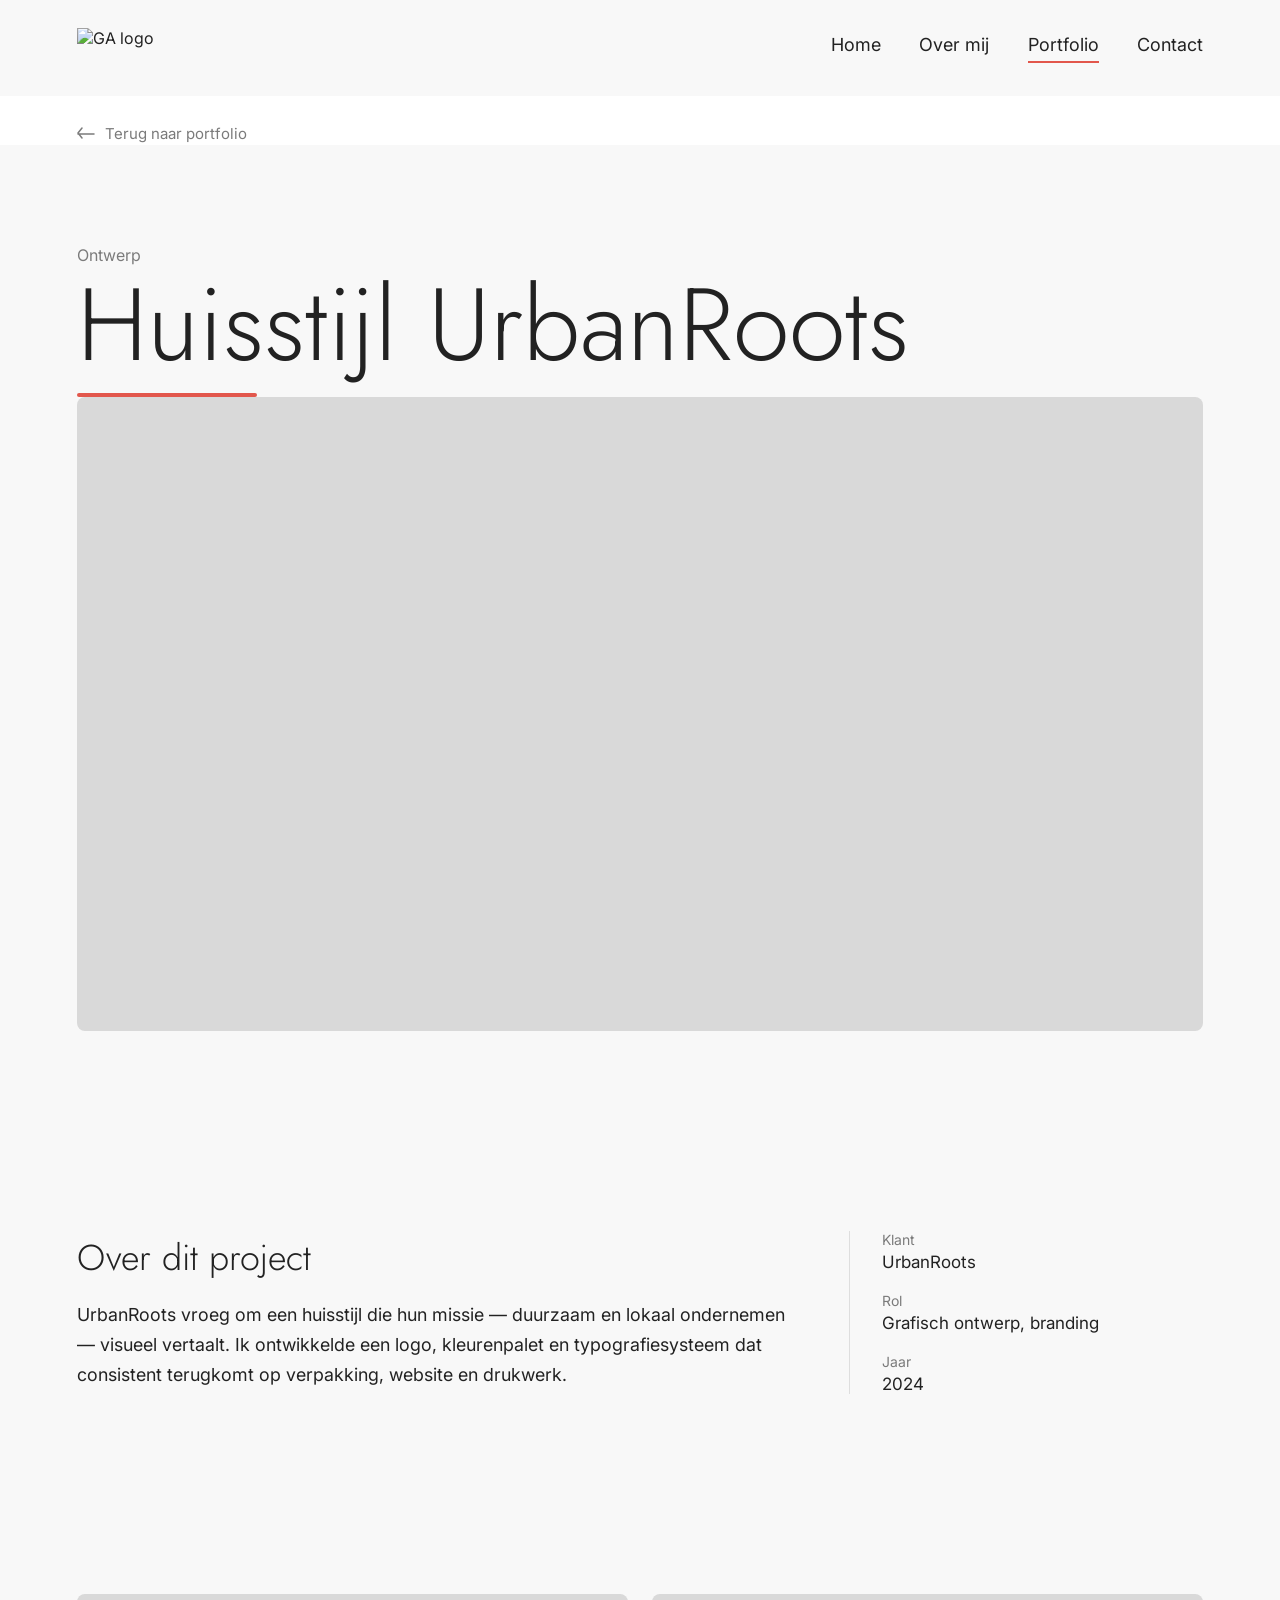
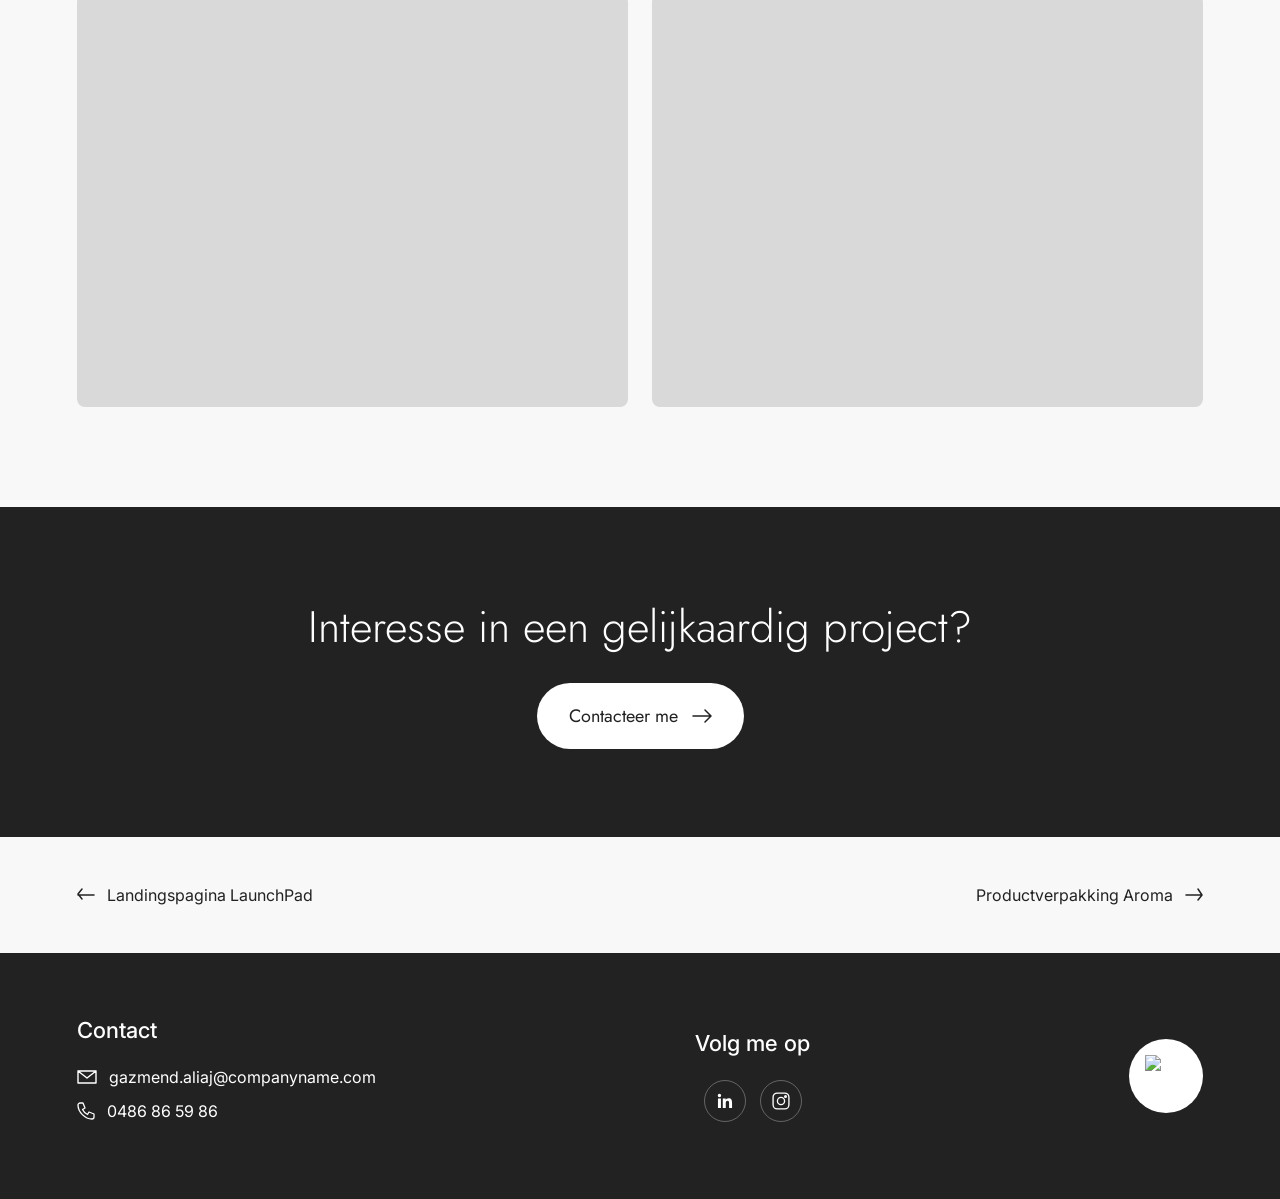
==== project.html @ a5f53a86 "Add files via upload" ====
<!DOCTYPE html>
<html lang="nl">
<head>
<meta charset="UTF-8">
<meta name="viewport" content="width=device-width, initial-scale=1.0">
<title>Project — Gazmend Aliaj</title>
<meta name="description" content="Projectdetail uit het portfolio van Gazmend Aliaj.">

<link rel="preconnect" href="https://fonts.googleapis.com">
<link rel="preconnect" href="https://fonts.gstatic.com" crossorigin>
<link href="https://fonts.googleapis.com/css2?family=Jost:wght@300;400;500&family=Inter:wght@400;500&display=swap" rel="stylesheet">

<link rel="stylesheet" href="css/style.css">
<link rel="stylesheet" href="css/project.css">
</head>
<body>

<header class="site-header">
  <a href="index.html#home" class="logo" aria-label="Gazmend Aliaj — home">
    <img src="https://www.figma.com/api/mcp/asset/769f04bf-90ca-482a-a452-0a071fea2d14.png" alt="GA logo">
  </a>
  <button class="nav-toggle" id="navToggle" aria-expanded="false" aria-controls="siteNav" aria-label="Menu openen">
    <span></span><span></span><span></span>
  </button>
  <nav class="site-nav" id="siteNav">
    <a href="index.html#home" class="nav-link">Home</a>
    <a href="index.html#overmij" class="nav-link">Over mij</a>
    <a href="index.html#portfolio" class="nav-link active">Portfolio</a>
    <a href="index.html#contact" class="nav-link">Contact</a>
  </nav>
</header>

<main>
  <a href="index.html#portfolio" class="back-link">
    <svg width="18" height="14" viewBox="0 0 18 14" fill="none" aria-hidden="true"><path d="M17 7H1M5 1 1 6l4 5" stroke="currentColor" stroke-width="1.5" stroke-linecap="round" stroke-linejoin="round"/></svg>
    Terug naar portfolio
  </a>

  <section class="project-hero section">
    <p class="project-category" id="projectCategory">Categorie</p>
    <h1 class="project-title" id="projectTitle">Projecttitel</h1>
    <span class="title-underline" aria-hidden="true"></span>
  </section>

  <section class="project-image-wrap section">
    <div class="project-image" id="projectImageMain" role="img" aria-label="Projectbeeld"></div>
  </section>

  <section class="project-body section">
    <div class="project-description">
      <h2>Over dit project</h2>
      <p id="projectDescription">Beschrijving volgt.</p>
    </div>
    <dl class="project-facts" id="projectFacts">
      <div class="fact">
        <dt>Klant</dt>
        <dd id="factClient">—</dd>
      </div>
      <div class="fact">
        <dt>Rol</dt>
        <dd id="factRole">—</dd>
      </div>
      <div class="fact">
        <dt>Jaar</dt>
        <dd id="factYear">—</dd>
      </div>
    </dl>
  </section>

  <section class="project-gallery section">
    <div class="project-gallery-grid" id="projectGallery">
      <div class="project-image project-image--small" role="img" aria-label="Detailbeeld 1"></div>
      <div class="project-image project-image--small" role="img" aria-label="Detailbeeld 2"></div>
    </div>
  </section>

  <section class="project-cta">
    <p>Interesse in een gelijkaardig project?</p>
    <a href="index.html#contact" class="btn btn-light">
      Contacteer me
      <svg width="20" height="14" viewBox="0 0 20 14" fill="none" aria-hidden="true"><path d="M1 7h18M13 1l6 6-6 6" stroke="currentColor" stroke-width="1.5" stroke-linecap="round" stroke-linejoin="round"/></svg>
    </a>
  </section>

  <nav class="project-nav">
    <a href="#" id="prevProject" class="project-nav-link project-nav-prev">
      <svg width="18" height="14" viewBox="0 0 18 14" fill="none" aria-hidden="true"><path d="M17 7H1M5 1 1 6l4 5" stroke="currentColor" stroke-width="1.5" stroke-linecap="round" stroke-linejoin="round"/></svg>
      <span>Vorig project</span>
    </a>
    <a href="#" id="nextProject" class="project-nav-link project-nav-next">
      <span>Volgend project</span>
      <svg width="18" height="14" viewBox="0 0 18 14" fill="none" aria-hidden="true"><path d="M1 7h16M13 1l4 6-4 5" stroke="currentColor" stroke-width="1.5" stroke-linecap="round" stroke-linejoin="round"/></svg>
    </a>
  </nav>
</main>

<footer class="site-footer">
  <div class="footer-col">
    <h3>Contact</h3>
    <a href="mailto:gazmend.aliaj@companyname.com" class="footer-line">
      <svg width="20" height="16" viewBox="0 0 20 16" fill="none" aria-hidden="true"><path d="M1 2h18v12H1V2Zm0 0l9 7 9-7" stroke="currentColor" stroke-width="1.4" stroke-linecap="round" stroke-linejoin="round"/></svg>
      gazmend.aliaj@companyname.com
    </a>
    <a href="tel:+32486865986" class="footer-line">
      <svg width="18" height="18" viewBox="0 0 18 18" fill="none" aria-hidden="true"><path d="M3 1h3l2 5-2.5 1.5a11 11 0 0 0 5 5L12 10l5 2v3c0 1-1 2-2 2C8 17 1 10 1 3c0-1 1-2 2-2Z" stroke="currentColor" stroke-width="1.3" stroke-linejoin="round"/></svg>
      0486 86 59 86
    </a>
  </div>
  <div class="footer-col footer-social">
    <h3>Volg me op</h3>
    <div class="social-links">
      <a href="#" class="social-icon" aria-label="LinkedIn" target="_blank" rel="noopener">
        <svg width="20" height="20" viewBox="0 0 24 24" fill="currentColor" aria-hidden="true"><path d="M20.45 20.45h-3.55v-5.57c0-1.33-.03-3.04-1.85-3.04-1.86 0-2.14 1.45-2.14 2.94v5.67H9.36V9h3.41v1.56h.05c.48-.9 1.64-1.85 3.38-1.85 3.6 0 4.27 2.37 4.27 5.46v6.28ZM5.34 7.43a2.06 2.06 0 1 1 0-4.12 2.06 2.06 0 0 1 0 4.12ZM7.12 20.45H3.56V9h3.56v11.45Z"/></svg>
      </a>
      <a href="#" class="social-icon" aria-label="Instagram" target="_blank" rel="noopener">
        <svg width="20" height="20" viewBox="0 0 24 24" fill="none" stroke="currentColor" stroke-width="1.6" aria-hidden="true"><rect x="2.5" y="2.5" width="19" height="19" rx="5"/><circle cx="12" cy="12" r="4.3"/><circle cx="17.4" cy="6.6" r="1"/></svg>
      </a>
    </div>
  </div>
  <a href="index.html#home" class="footer-logo" aria-label="Terug naar boven">
    <img src="https://www.figma.com/api/mcp/asset/769f04bf-90ca-482a-a452-0a071fea2d14.png" alt="GA logo">
  </a>
</footer>

<script src="js/portfolio-data.js"></script>
<script src="js/script.js" data-page="project"></script>
<script src="js/project.js"></script>
</body>
</html>
---- css/style.css ----
/* ==========================================================================
   Tokens
   ========================================================================== */
:root {
  --bg-soft: #f8f8f8;
  --bg-white: #ffffff;
  --ink: #222222;
  --muted: #7b7b7b;
  --accent: #e2574c;
  --footer-bg: #222222;
  --placeholder: #d9d9d9;

  --font-display: 'Jost', sans-serif;
  --font-ui: 'Inter', sans-serif;

  --container-max: 1520px;
  --side-pad: clamp(24px, 6vw, 198px);

  --transition: 200ms ease;
}

* { box-sizing: border-box; }

html {
  scroll-behavior: smooth;
}

@media (prefers-reduced-motion: reduce) {
  html { scroll-behavior: auto; }
  * { animation: none !important; transition: none !important; }
}

body {
  margin: 0;
  font-family: var(--font-ui);
  color: var(--ink);
  background: var(--bg-white);
  -webkit-font-smoothing: antialiased;
}

a {
  color: inherit;
  text-decoration: none;
}

img { max-width: 100%; display: block; }

button { font-family: inherit; }

:focus-visible {
  outline: 2px solid var(--accent);
  outline-offset: 3px;
}

/* ==========================================================================
   Header / Nav
   ========================================================================== */
.site-header {
  position: sticky;
  top: 0;
  z-index: 100;
  display: flex;
  align-items: center;
  justify-content: space-between;
  padding: 28px var(--side-pad);
  background: rgba(248, 248, 248, 0.9);
  backdrop-filter: blur(8px);
}

.logo img {
  height: 40px;
  width: auto;
}

.site-nav {
  display: flex;
  gap: clamp(20px, 3vw, 56px);
}

.nav-link {
  position: relative;
  font-size: 18px;
  padding-bottom: 8px;
}

.nav-link::after {
  content: '';
  position: absolute;
  left: 0;
  bottom: 0;
  width: 100%;
  height: 2px;
  background: var(--accent);
  transform: scaleX(0);
  transform-origin: left;
  transition: transform var(--transition);
}

.nav-link:hover::after,
.nav-link.active::after {
  transform: scaleX(1);
}

.nav-toggle {
  display: none;
  flex-direction: column;
  justify-content: center;
  gap: 5px;
  width: 32px;
  height: 32px;
  background: none;
  border: none;
  cursor: pointer;
  padding: 0;
}

.nav-toggle span {
  display: block;
  height: 2px;
  background: var(--ink);
  border-radius: 2px;
}

/* ==========================================================================
   Section base
   ========================================================================== */
.section {
  padding: clamp(48px, 8vw, 100px) var(--side-pad);
}

#home,
#overmij,
#portfolio {
  background: var(--bg-soft);
}

#contact {
  background: var(--bg-soft);
}

.section-heading {
  margin-bottom: clamp(28px, 4vw, 48px);
}

.section-heading h2 {
  font-family: var(--font-display);
  font-weight: 300;
  font-size: clamp(56px, 10vw, 140px);
  line-height: 1;
  margin: 0 0 18px 0;
}

.title-underline {
  display: block;
  width: 180px;
  max-width: 40%;
  height: 4px;
  background: var(--accent);
  border-radius: 2px;
}

/* ==========================================================================
   Hero (Home)
   ========================================================================== */
.hero {
  min-height: calc(100vh - 96px);
  position: relative;
  display: flex;
  align-items: center;
  justify-content: center;
}

.hero-content {
  display: flex;
  flex-direction: column;
  align-items: flex-start;
  width: fit-content;
  max-width: 100%;
}

.hero-stats {
  display: flex;
  gap: clamp(32px, 6vw, 72px);
  margin-bottom: clamp(24px, 5vw, 56px);
}

.stat {
  display: flex;
  flex-direction: column;
  gap: 6px;
}

.stat-number {
  font-family: var(--font-display);
  font-weight: 300;
  font-size: clamp(32px, 5vw, 56px);
  line-height: 1;
}

.stat-label {
  color: var(--muted);
  font-size: 15px;
}

/* Vertical side label — centered on the section height, with flanking rules */
.hero-rotated-label-wrap {
  position: absolute;
  left: clamp(16px, 4vw, 48px);
  top: 50%;
  transform: translateY(-50%) rotate(-90deg);
  transform-origin: left center;
  display: flex;
  align-items: center;
  gap: 16px;
  white-space: nowrap;
}

.hero-rotated-label {
  color: var(--muted);
  font-size: 14px;
}

.label-line {
  width: 32px;
  height: 1px;
  background: var(--muted);
  flex-shrink: 0;
}

.hero-main {
  position: relative;
  display: inline-block;
}

.hero-title {
  font-family: var(--font-display);
  font-weight: 300;
  font-size: clamp(64px, 15vw, 260px);
  line-height: 0.95;
  margin: 0;
  position: relative;
  display: inline-block;
}

.hero-brush {
  position: absolute;
  right: clamp(-56px, -9vw, -24px);
  top: 4%;
  width: clamp(90px, 15vw, 260px);
  transform: rotate(-20deg);
  transform-origin: bottom left;
  pointer-events: none;
}

.hero-sub {
  margin: clamp(4px, 1vw, 10px) 0 0 0;
  font-size: clamp(16px, 2vw, 22px);
  display: flex;
  align-items: center;
  gap: 16px;
}

.dash {
  display: inline-block;
  width: 40px;
  height: 2px;
  background: var(--accent);
  flex-shrink: 0;
}

.scroll-down {
  position: absolute;
  bottom: clamp(16px, 3vw, 32px);
  left: 50%;
  transform: translateX(-50%);
  display: flex;
  align-items: center;
  gap: 10px;
  font-size: 16px;
  color: var(--ink);
}

.scroll-down svg { animation: bob 1.8s ease-in-out infinite; }

@keyframes bob {
  0%, 100% { transform: translateY(0); }
  50% { transform: translateY(5px); }
}

@media (max-width: 640px) {
  .hero-rotated-label-wrap {
    position: static;
    transform: none;
    margin-bottom: 24px;
    white-space: normal;
  }
  .hero-rotated-label-wrap .label-line { display: none; }
  .hero-brush {
    position: static;
    display: block;
    margin: 12px auto 0 auto;
    width: clamp(100px, 40vw, 200px);
    transform: rotate(-20deg);
  }
  .hero-title { display: block; }
  .hero-content { align-items: center; }
  .hero-stats { align-self: center; }
}

/* ==========================================================================
   Over mij
   ========================================================================== */
.about-content {
  display: flex;
  flex-direction: column;
  align-items: flex-start;
  gap: 40px;
  max-width: 700px;
}

.about-text {
  font-size: clamp(16px, 1.6vw, 20px);
  line-height: 1.6;
  color: var(--ink);
  margin: 0;
}

.about-photo {
  margin-top: 48px;
  max-width: 560px;
}

.about-photo img {
  width: 100%;
  border-radius: 16px;
}

@media (min-width: 1000px) {
  .about {
    display: grid;
    grid-template-columns: 1fr;
  }
  .about > .section-heading { grid-column: 1; }
  .about-content { grid-column: 1; }
  .about-photo {
    position: relative;
    margin-top: -420px;
    margin-left: auto;
    margin-bottom: -80px;
  }
}

.btn {
  display: inline-flex;
  align-items: center;
  gap: 14px;
  padding: 20px 32px;
  border-radius: 40px;
  border: none;
  cursor: pointer;
  font-size: 18px;
  font-family: var(--font-display);
  transition: transform var(--transition), background var(--transition);
}

.btn-dark {
  background: var(--ink);
  color: #fff;
}

.btn-dark:hover {
  background: #000;
  transform: translateY(-2px);
}

.btn svg { flex-shrink: 0; }

/* ==========================================================================
   Portfolio
   ========================================================================== */
.portfolio-intro {
  max-width: 760px;
  font-size: clamp(16px, 1.4vw, 19px);
  line-height: 1.6;
  color: var(--ink);
  margin: 0 0 clamp(40px, 6vw, 72px) 0;
}

.portfolio-category {
  margin-bottom: clamp(48px, 6vw, 88px);
}

.portfolio-category-head {
  display: flex;
  align-items: baseline;
  justify-content: space-between;
  gap: 24px;
  margin-bottom: 28px;
}

.portfolio-category-head h3 {
  font-family: var(--font-display);
  font-weight: 300;
  font-size: clamp(32px, 4vw, 48px);
  margin: 0;
}

.portfolio-scroll-btns {
  display: flex;
  gap: 10px;
  flex-shrink: 0;
}

.scroll-btn {
  width: 40px;
  height: 40px;
  border-radius: 50%;
  border: 1px solid var(--ink);
  background: transparent;
  display: flex;
  align-items: center;
  justify-content: center;
  cursor: pointer;
  transition: background var(--transition), color var(--transition);
}

.scroll-btn:hover {
  background: var(--ink);
  color: #fff;
}

.portfolio-grid {
  display: flex;
  gap: 24px;
  overflow-x: auto;
  scroll-snap-type: x proximity;
  padding-bottom: 12px;
  margin-bottom: 20px;
  scrollbar-width: thin;
  scrollbar-color: var(--placeholder) transparent;
}

.portfolio-grid::-webkit-scrollbar {
  height: 6px;
}

.portfolio-grid::-webkit-scrollbar-thumb {
  background: var(--placeholder);
  border-radius: 3px;
}

.portfolio-item {
  display: flex;
  flex-direction: column;
  gap: 10px;
  flex: 0 0 clamp(240px, 32vw, 380px);
  scroll-snap-align: start;
  color: var(--ink);
}

.portfolio-thumb {
  aspect-ratio: 47 / 23;
  background: var(--placeholder);
  border-radius: 4px;
  transition: filter var(--transition);
}

.portfolio-item:hover .portfolio-thumb {
  filter: brightness(0.94);
}

.portfolio-item-title {
  font-size: 17px;
  font-weight: 500;
}

.portfolio-item-blurb {
  font-size: 15px;
  color: var(--muted);
  line-height: 1.5;
}

.portfolio-more {
  display: inline-flex;
  align-items: center;
  gap: 10px;
  font-size: 16px;
  margin-left: auto;
}

.portfolio-more-wrap {
  display: flex;
  justify-content: flex-end;
}

/* ==========================================================================
   Contact
   ========================================================================== */
.contact-form {
  max-width: 900px;
}

.form-row {
  display: grid;
  grid-template-columns: 1fr 1fr;
  gap: 32px 64px;
}

@media (max-width: 700px) {
  .form-row { grid-template-columns: 1fr; }
}

.field {
  display: flex;
  flex-direction: column;
  gap: 12px;
  margin-bottom: 36px;
}

.field label {
  font-size: 18px;
}

.field input,
.field textarea {
  border: none;
  border-bottom: 1px solid var(--ink);
  background: transparent;
  padding: 8px 4px;
  font-size: 17px;
  font-family: var(--font-ui);
  color: var(--ink);
  resize: vertical;
}

.field input::placeholder,
.field textarea::placeholder {
  color: var(--muted);
}

.field input:focus,
.field textarea:focus {
  outline: none;
  border-bottom-color: var(--accent);
}

.form-status {
  margin-top: 16px;
  font-size: 15px;
  color: var(--muted);
  min-height: 20px;
}

/* ==========================================================================
   Footer
   ========================================================================== */
.site-footer {
  background: var(--footer-bg);
  color: #fff;
  padding: clamp(40px, 6vw, 64px) var(--side-pad);
  display: flex;
  align-items: center;
  flex-wrap: wrap;
  gap: 48px;
  justify-content: space-between;
}

.footer-col h3 {
  font-family: var(--font-ui);
  font-weight: 500;
  font-size: 22px;
  margin: 0 0 24px 0;
}

.footer-line {
  display: flex;
  align-items: center;
  gap: 12px;
  margin-bottom: 14px;
  font-size: 16px;
}

.footer-social {
  display: flex;
  flex-direction: column;
  align-items: center;
  text-align: center;
  flex: 1;
}

.social-links {
  display: flex;
  gap: 14px;
}

.social-icon {
  width: 42px;
  height: 42px;
  border-radius: 50%;
  border: 1px solid rgba(255,255,255,0.3);
  display: flex;
  align-items: center;
  justify-content: center;
  transition: background var(--transition), border-color var(--transition);
}

.social-icon:hover {
  background: #fff;
  color: var(--footer-bg);
  border-color: #fff;
}

.footer-logo {
  width: 74px;
  height: 74px;
  border-radius: 50%;
  background: #fff;
  display: flex;
  align-items: center;
  justify-content: center;
  padding: 16px;
  transition: transform var(--transition);
}

.footer-logo:hover {
  transform: translateY(-3px);
}

.footer-logo img {
  width: 100%;
  height: 100%;
  object-fit: contain;
}

/* ==========================================================================
   Mobile nav
   ========================================================================== */
@media (max-width: 800px) {
  .nav-toggle { display: flex; }

  .site-nav {
    position: fixed;
    top: 88px;
    left: 0;
    right: 0;
    background: var(--bg-white);
    flex-direction: column;
    align-items: center;
    padding: 24px 0;
    gap: 20px;
    transform: translateY(-8px);
    opacity: 0;
    pointer-events: none;
    transition: opacity var(--transition), transform var(--transition);
    box-shadow: 0 8px 16px rgba(0,0,0,0.06);
  }

  .site-nav.open {
    opacity: 1;
    transform: translateY(0);
    pointer-events: auto;
  }
}
---- css/project.css ----
/* ==========================================================================
   Project detail page
   ========================================================================== */
.back-link {
  display: inline-flex;
  align-items: center;
  gap: 10px;
  font-size: 15px;
  color: var(--muted);
  padding: 28px var(--side-pad) 0;
  transition: color var(--transition);
}

.back-link:hover {
  color: var(--ink);
}

.project-hero {
  padding-bottom: 0;
  background: var(--bg-soft);
}

.project-category {
  color: var(--muted);
  font-size: 16px;
  margin: 0 0 8px 0;
}

.project-title {
  font-family: var(--font-display);
  font-weight: 300;
  font-size: clamp(48px, 8vw, 110px);
  line-height: 1;
  margin: 0 0 18px 0;
}

.project-image-wrap {
  background: var(--bg-soft);
  padding-top: 0;
}

.project-image {
  width: 100%;
  aspect-ratio: 16 / 9;
  background: var(--placeholder);
  background-size: cover;
  background-position: center;
  border-radius: 8px;
}

.project-body {
  display: grid;
  grid-template-columns: 1fr;
  gap: clamp(32px, 6vw, 64px);
  background: var(--bg-soft);
}

@media (min-width: 800px) {
  .project-body {
    grid-template-columns: 2fr 1fr;
  }
}

.project-description h2 {
  font-family: var(--font-display);
  font-weight: 300;
  font-size: clamp(28px, 3vw, 36px);
  margin: 0 0 16px 0;
}

.project-description p {
  font-size: clamp(16px, 1.4vw, 19px);
  line-height: 1.7;
  color: var(--ink);
  margin: 0;
}

.project-facts {
  display: flex;
  flex-direction: column;
  gap: 20px;
  margin: 0;
  border-left: 1px solid rgba(0,0,0,0.1);
  padding-left: clamp(20px, 3vw, 32px);
}

.project-facts .fact dt {
  font-size: 14px;
  color: var(--muted);
  margin-bottom: 4px;
}

.project-facts .fact dd {
  font-size: 17px;
  margin: 0;
}

.project-gallery {
  background: var(--bg-soft);
}

.project-gallery-grid {
  display: grid;
  grid-template-columns: repeat(auto-fit, minmax(260px, 1fr));
  gap: 24px;
}

.project-image--small {
  aspect-ratio: 4 / 3;
}

.project-cta {
  background: var(--footer-bg);
  color: #fff;
  padding: clamp(48px, 8vw, 88px) var(--side-pad);
  text-align: center;
  display: flex;
  flex-direction: column;
  align-items: center;
  gap: 24px;
}

.project-cta p {
  font-family: var(--font-display);
  font-weight: 300;
  font-size: clamp(28px, 4vw, 44px);
  margin: 0;
}

.btn-light {
  background: #fff;
  color: var(--ink);
}

.btn-light:hover {
  background: #f0f0f0;
}

.project-nav {
  display: flex;
  justify-content: space-between;
  gap: 24px;
  padding: clamp(32px, 5vw, 48px) var(--side-pad);
  background: var(--bg-soft);
  flex-wrap: wrap;
}

.project-nav-link {
  display: flex;
  align-items: center;
  gap: 12px;
  font-size: 16px;
  max-width: 280px;
  transition: color var(--transition);
}

.project-nav-link:hover {
  color: var(--accent);
}

.project-nav-prev { text-align: left; }
.project-nav-next { text-align: right; margin-left: auto; }

@media (max-width: 600px) {
  .project-nav { flex-direction: column; }
  .project-nav-next { margin-left: 0; }
}
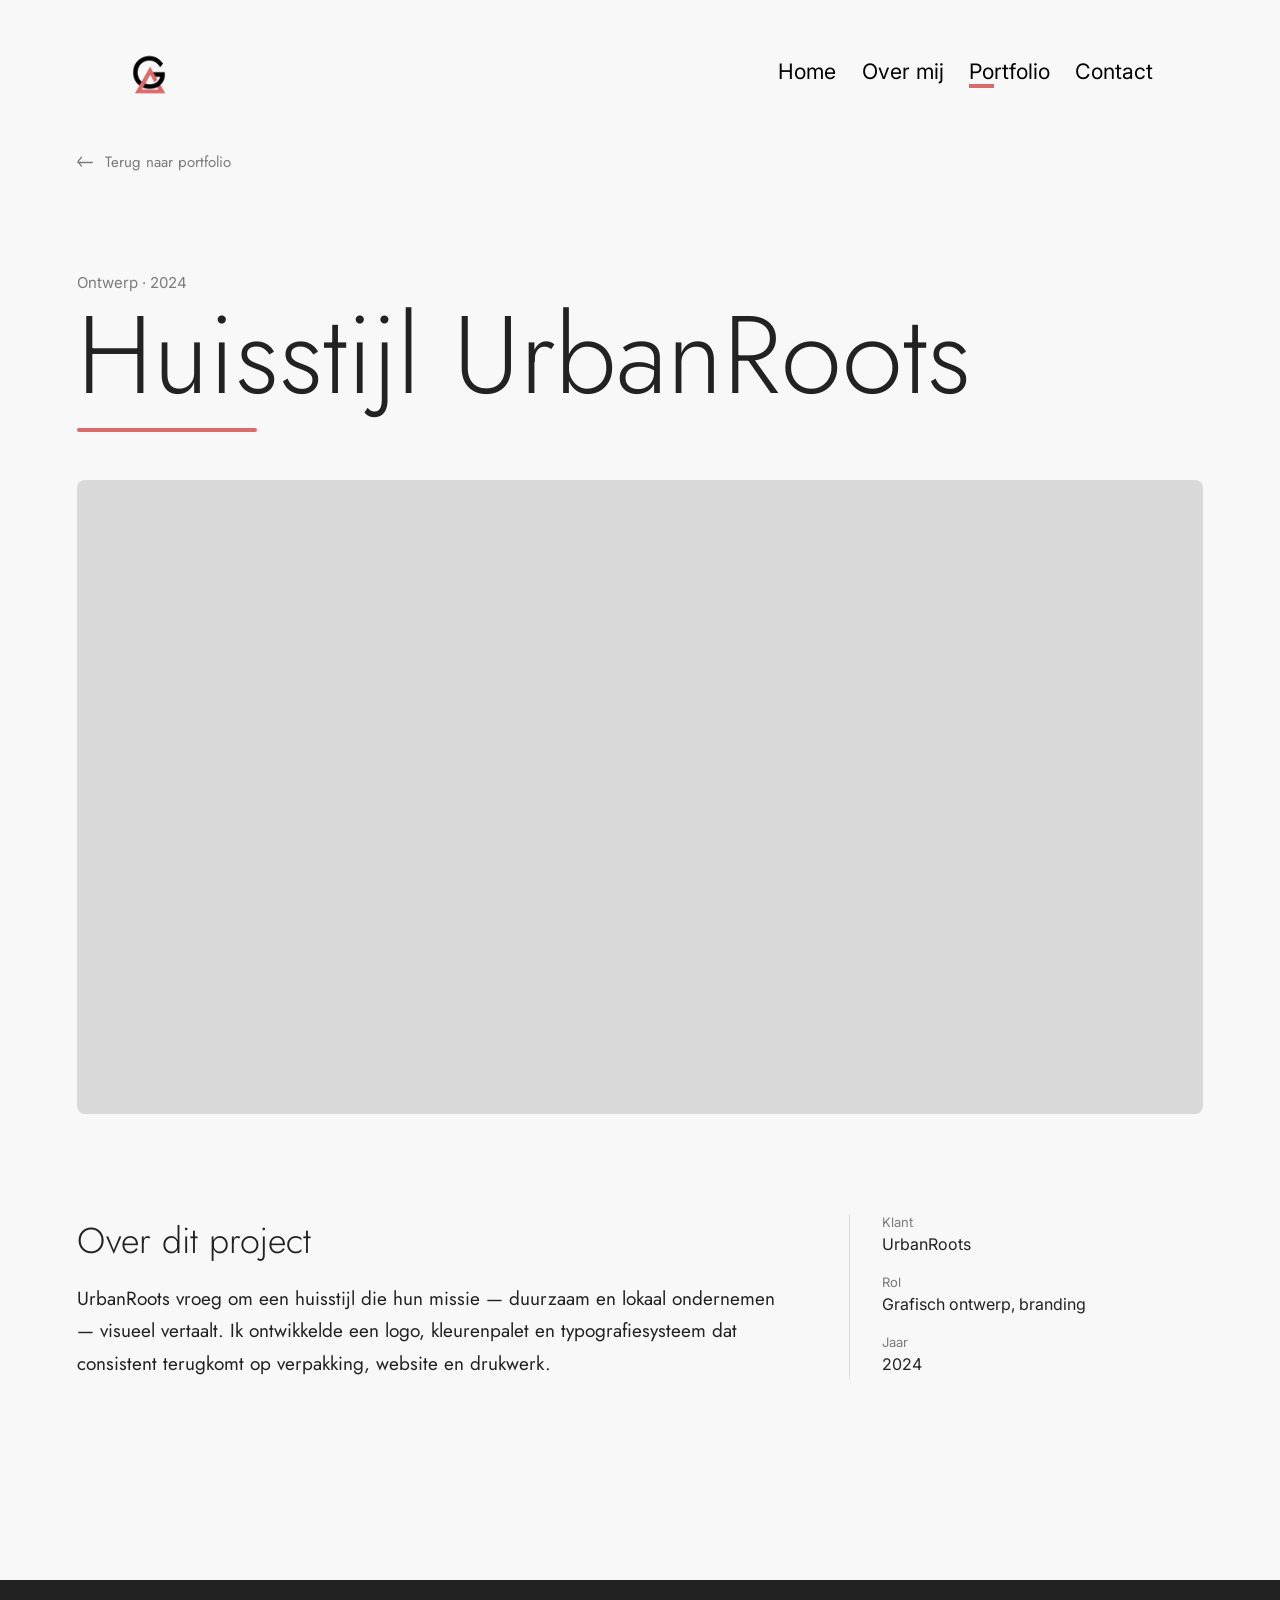
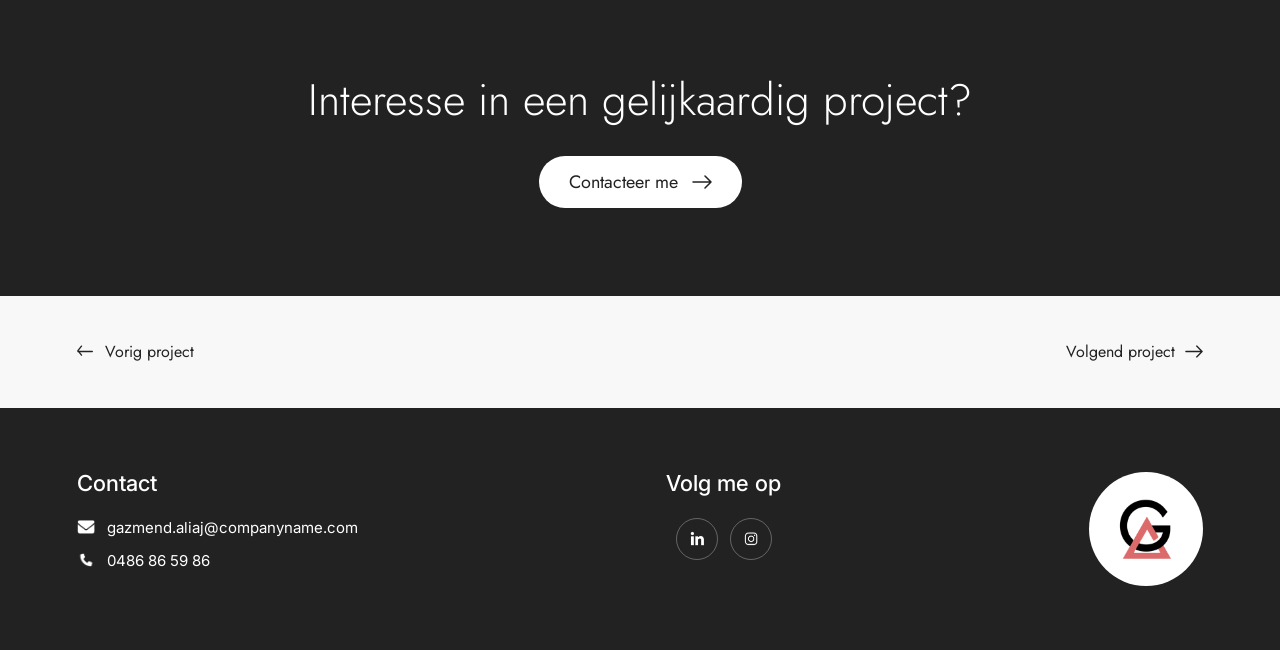
==== commit 66865814: "Add files via upload" ====
--- a/project.html
+++ b/project.html
@@ -4,126 +4,74 @@
 <meta charset="UTF-8">
 <meta name="viewport" content="width=device-width, initial-scale=1.0">
 <title>Project — Gazmend Aliaj</title>
-<meta name="description" content="Projectdetail uit het portfolio van Gazmend Aliaj.">
-
-<link rel="preconnect" href="https://fonts.googleapis.com">
-<link rel="preconnect" href="https://fonts.gstatic.com" crossorigin>
-<link href="https://fonts.googleapis.com/css2?family=Jost:wght@300;400;500&family=Inter:wght@400;500&display=swap" rel="stylesheet">
-
+<meta name="description" content="Een project uit het portfolio van Gazmend Aliaj.">
+<link rel="icon" href="assets/ga-logo.png">
 <link rel="stylesheet" href="css/style.css">
-<link rel="stylesheet" href="css/project.css">
 </head>
 <body>
-
-<header class="site-header">
-  <a href="index.html#home" class="logo" aria-label="Gazmend Aliaj — home">
-    <img src="https://www.figma.com/api/mcp/asset/769f04bf-90ca-482a-a452-0a071fea2d14.png" alt="GA logo">
-  </a>
-  <button class="nav-toggle" id="navToggle" aria-expanded="false" aria-controls="siteNav" aria-label="Menu openen">
-    <span></span><span></span><span></span>
-  </button>
-  <nav class="site-nav" id="siteNav">
-    <a href="index.html#home" class="nav-link">Home</a>
-    <a href="index.html#overmij" class="nav-link">Over mij</a>
-    <a href="index.html#portfolio" class="nav-link active">Portfolio</a>
-    <a href="index.html#contact" class="nav-link">Contact</a>
-  </nav>
+<header class="header">
+<a class="header__logo" href="index.html" aria-label="Gazmend Aliaj — home"><img src="assets/ga-logo.png" alt="Gazmend Aliaj"></a>
+<nav class="nav" aria-label="Hoofdnavigatie">
+<a class="nav__link" href="index.html#home">Home</a>
+<a class="nav__link" href="index.html#overmij">Over mij</a>
+<a class="nav__link" href="index.html#portfolio" aria-current="true">Portfolio</a>
+<a class="nav__link" href="index.html#contact">Contact</a>
+</nav>
+<button class="menu-btn" id="menuBtn" aria-expanded="false" aria-controls="menu" aria-label="Menu openen"><span></span><span></span></button>
 </header>
-
-<main>
-  <a href="index.html#portfolio" class="back-link">
-    <svg width="18" height="14" viewBox="0 0 18 14" fill="none" aria-hidden="true"><path d="M17 7H1M5 1 1 6l4 5" stroke="currentColor" stroke-width="1.5" stroke-linecap="round" stroke-linejoin="round"/></svg>
-    Terug naar portfolio
-  </a>
-
-  <section class="project-hero section">
-    <p class="project-category" id="projectCategory">Categorie</p>
-    <h1 class="project-title" id="projectTitle">Projecttitel</h1>
-    <span class="title-underline" aria-hidden="true"></span>
-  </section>
-
-  <section class="project-image-wrap section">
-    <div class="project-image" id="projectImageMain" role="img" aria-label="Projectbeeld"></div>
-  </section>
-
-  <section class="project-body section">
-    <div class="project-description">
-      <h2>Over dit project</h2>
-      <p id="projectDescription">Beschrijving volgt.</p>
-    </div>
-    <dl class="project-facts" id="projectFacts">
-      <div class="fact">
-        <dt>Klant</dt>
-        <dd id="factClient">—</dd>
-      </div>
-      <div class="fact">
-        <dt>Rol</dt>
-        <dd id="factRole">—</dd>
-      </div>
-      <div class="fact">
-        <dt>Jaar</dt>
-        <dd id="factYear">—</dd>
-      </div>
-    </dl>
-  </section>
-
-  <section class="project-gallery section">
-    <div class="project-gallery-grid" id="projectGallery">
-      <div class="project-image project-image--small" role="img" aria-label="Detailbeeld 1"></div>
-      <div class="project-image project-image--small" role="img" aria-label="Detailbeeld 2"></div>
-    </div>
-  </section>
-
-  <section class="project-cta">
-    <p>Interesse in een gelijkaardig project?</p>
-    <a href="index.html#contact" class="btn btn-light">
-      Contacteer me
-      <svg width="20" height="14" viewBox="0 0 20 14" fill="none" aria-hidden="true"><path d="M1 7h18M13 1l6 6-6 6" stroke="currentColor" stroke-width="1.5" stroke-linecap="round" stroke-linejoin="round"/></svg>
-    </a>
-  </section>
-
-  <nav class="project-nav">
-    <a href="#" id="prevProject" class="project-nav-link project-nav-prev">
-      <svg width="18" height="14" viewBox="0 0 18 14" fill="none" aria-hidden="true"><path d="M17 7H1M5 1 1 6l4 5" stroke="currentColor" stroke-width="1.5" stroke-linecap="round" stroke-linejoin="round"/></svg>
-      <span>Vorig project</span>
-    </a>
-    <a href="#" id="nextProject" class="project-nav-link project-nav-next">
-      <span>Volgend project</span>
-      <svg width="18" height="14" viewBox="0 0 18 14" fill="none" aria-hidden="true"><path d="M1 7h16M13 1l4 6-4 5" stroke="currentColor" stroke-width="1.5" stroke-linecap="round" stroke-linejoin="round"/></svg>
-    </a>
-  </nav>
+<div class="menu" id="menu" data-open="false" role="dialog" aria-modal="true" aria-label="Menu">
+<nav class="menu__list" aria-label="Mobiele navigatie">
+<a class="menu__item" href="index.html#home"><span class="menu__n">01</span><span class="menu__label">Home</span></a>
+<a class="menu__item" href="index.html#overmij"><span class="menu__n">02</span><span class="menu__label">Over mij</span></a>
+<a class="menu__item" href="index.html#portfolio" aria-current="true"><span class="menu__n">03</span><span class="menu__label">Portfolio</span></a>
+<a class="menu__item" href="index.html#contact"><span class="menu__n">04</span><span class="menu__label">Contact</span></a>
+</nav>
+<div class="menu__foot">
+<span class="dash"></span>
+<a href="mailto:gazmend.aliaj@companyname.com">gazmend.aliaj@companyname.com</a>
+<a href="tel:0486865986">0486 86 59 86</a>
+</div>
+</div>
+<main id="project">
+<div class="crumb"><a class="arrow-link arrow-link--muted" href="index.html#portfolio"><svg width="18" height="13" viewBox="0 0 20 14" fill="none" aria-hidden="true"><path d="M17 7H1M5 1 1 6l4 5" stroke="currentColor" stroke-width="1.5" stroke-linecap="round" stroke-linejoin="round"/></svg>Terug naar portfolio</a></div>
+<section class="project__head">
+<p class="project__eyebrow" id="pEyebrow"></p>
+<h1 class="project__title" id="pTitle"></h1>
+<span class="title-rule"></span>
+</section>
+<section class="project__hero"><div class="block" id="pHero" role="img" aria-label="Projectbeeld"></div></section>
+<section class="project__body">
+<div><h2>Over dit project</h2><p id="pDescription"></p><div class="project__actions" id="pActions"></div></div>
+<dl class="facts" id="pFacts"></dl>
+</section>
+<section class="project__gallery" id="pGallery"></section>
+<section class="project__process" id="pProcess"></section>
+<section class="cta-band">
+<p>Interesse in een gelijkaardig project?</p>
+<a class="btn btn--light" href="index.html#contact">Contacteer me<svg width="20" height="14" viewBox="0 0 20 14" fill="none" aria-hidden="true"><path d="M1 7h18M13 1l6 6-6 6" stroke="currentColor" stroke-width="1.5" stroke-linecap="round" stroke-linejoin="round"/></svg></a>
+</section>
+<nav class="project__nav" aria-label="Projectnavigatie">
+<a class="arrow-link" id="pPrev" href="#"><svg width="18" height="13" viewBox="0 0 20 14" fill="none" aria-hidden="true"><path d="M17 7H1M5 1 1 6l4 5" stroke="currentColor" stroke-width="1.5" stroke-linecap="round" stroke-linejoin="round"/></svg>Vorig project</a>
+<a class="arrow-link" id="pNext" href="#">Volgend project<svg width="18" height="13" viewBox="0 0 20 14" fill="none" aria-hidden="true"><path d="M1 7h18M13 1l6 6-6 6" stroke="currentColor" stroke-width="1.5" stroke-linecap="round" stroke-linejoin="round"/></svg></a>
+</nav>
 </main>
-
-<footer class="site-footer">
-  <div class="footer-col">
-    <h3>Contact</h3>
-    <a href="mailto:gazmend.aliaj@companyname.com" class="footer-line">
-      <svg width="20" height="16" viewBox="0 0 20 16" fill="none" aria-hidden="true"><path d="M1 2h18v12H1V2Zm0 0l9 7 9-7" stroke="currentColor" stroke-width="1.4" stroke-linecap="round" stroke-linejoin="round"/></svg>
-      gazmend.aliaj@companyname.com
-    </a>
-    <a href="tel:+32486865986" class="footer-line">
-      <svg width="18" height="18" viewBox="0 0 18 18" fill="none" aria-hidden="true"><path d="M3 1h3l2 5-2.5 1.5a11 11 0 0 0 5 5L12 10l5 2v3c0 1-1 2-2 2C8 17 1 10 1 3c0-1 1-2 2-2Z" stroke="currentColor" stroke-width="1.3" stroke-linejoin="round"/></svg>
-      0486 86 59 86
-    </a>
-  </div>
-  <div class="footer-col footer-social">
-    <h3>Volg me op</h3>
-    <div class="social-links">
-      <a href="#" class="social-icon" aria-label="LinkedIn" target="_blank" rel="noopener">
-        <svg width="20" height="20" viewBox="0 0 24 24" fill="currentColor" aria-hidden="true"><path d="M20.45 20.45h-3.55v-5.57c0-1.33-.03-3.04-1.85-3.04-1.86 0-2.14 1.45-2.14 2.94v5.67H9.36V9h3.41v1.56h.05c.48-.9 1.64-1.85 3.38-1.85 3.6 0 4.27 2.37 4.27 5.46v6.28ZM5.34 7.43a2.06 2.06 0 1 1 0-4.12 2.06 2.06 0 0 1 0 4.12ZM7.12 20.45H3.56V9h3.56v11.45Z"/></svg>
-      </a>
-      <a href="#" class="social-icon" aria-label="Instagram" target="_blank" rel="noopener">
-        <svg width="20" height="20" viewBox="0 0 24 24" fill="none" stroke="currentColor" stroke-width="1.6" aria-hidden="true"><rect x="2.5" y="2.5" width="19" height="19" rx="5"/><circle cx="12" cy="12" r="4.3"/><circle cx="17.4" cy="6.6" r="1"/></svg>
-      </a>
-    </div>
-  </div>
-  <a href="index.html#home" class="footer-logo" aria-label="Terug naar boven">
-    <img src="https://www.figma.com/api/mcp/asset/769f04bf-90ca-482a-a452-0a071fea2d14.png" alt="GA logo">
-  </a>
+<footer class="footer">
+<a class="footer__badge" href="index.html" aria-label="Gazmend Aliaj — home"><img src="assets/ga-logo.png" alt=""></a>
+<div class="footer__col">
+<h3>Contact</h3>
+<a class="footer__line" href="mailto:gazmend.aliaj@companyname.com"><img src="assets/icon-email.png" alt=""><span>gazmend.aliaj@companyname.com</span></a>
+<a class="footer__line" href="tel:0486865986"><img src="assets/icon-phone.png" alt="">0486 86 59 86</a>
+</div>
+<div class="footer__col footer__col--socials">
+<h3>Volg me op</h3>
+<div class="footer__socials">
+<a class="social" href="#" aria-label="LinkedIn"><img src="assets/icon-linkedin.png" alt=""></a>
+<a class="social" href="#" aria-label="Instagram"><img src="assets/icon-instagram.png" alt=""></a>
+</div>
+</div>
 </footer>
-
 <script src="js/portfolio-data.js"></script>
-<script src="js/script.js" data-page="project"></script>
+<script src="js/ui.js"></script>
 <script src="js/project.js"></script>
 </body>
 </html>
--- a/css/style.css
+++ b/css/style.css
@@ -1,663 +1,311 @@
+@import url('https://fonts.googleapis.com/css2?family=Jost:wght@300;400;500&family=Inter:wght@400;500&display=swap');
+
 /* ==========================================================================
    Tokens
    ========================================================================== */
-:root {
-  --bg-soft: #f8f8f8;
-  --bg-white: #ffffff;
-  --ink: #222222;
-  --muted: #7b7b7b;
-  --accent: #e2574c;
-  --footer-bg: #222222;
-  --placeholder: #d9d9d9;
-
-  --font-display: 'Jost', sans-serif;
-  --font-ui: 'Inter', sans-serif;
-
-  --container-max: 1520px;
-  --side-pad: clamp(24px, 6vw, 198px);
-
-  --transition: 200ms ease;
-}
-
-* { box-sizing: border-box; }
-
-html {
-  scroll-behavior: smooth;
-}
-
-@media (prefers-reduced-motion: reduce) {
-  html { scroll-behavior: auto; }
-  * { animation: none !important; transition: none !important; }
-}
-
-body {
-  margin: 0;
-  font-family: var(--font-ui);
-  color: var(--ink);
-  background: var(--bg-white);
-  -webkit-font-smoothing: antialiased;
-}
-
-a {
-  color: inherit;
-  text-decoration: none;
-}
-
-img { max-width: 100%; display: block; }
-
-button { font-family: inherit; }
-
-:focus-visible {
-  outline: 2px solid var(--accent);
-  outline-offset: 3px;
-}
-
-/* ==========================================================================
-   Header / Nav
-   ========================================================================== */
-.site-header {
-  position: sticky;
-  top: 0;
-  z-index: 100;
-  display: flex;
-  align-items: center;
-  justify-content: space-between;
-  padding: 28px var(--side-pad);
-  background: rgba(248, 248, 248, 0.9);
-  backdrop-filter: blur(8px);
-}
-
-.logo img {
-  height: 40px;
-  width: auto;
-}
-
-.site-nav {
-  display: flex;
-  gap: clamp(20px, 3vw, 56px);
-}
-
-.nav-link {
-  position: relative;
-  font-size: 18px;
-  padding-bottom: 8px;
-}
-
-.nav-link::after {
-  content: '';
-  position: absolute;
-  left: 0;
-  bottom: 0;
-  width: 100%;
-  height: 2px;
-  background: var(--accent);
-  transform: scaleX(0);
-  transform-origin: left;
-  transition: transform var(--transition);
-}
-
-.nav-link:hover::after,
-.nav-link.active::after {
-  transform: scaleX(1);
-}
-
-.nav-toggle {
-  display: none;
-  flex-direction: column;
-  justify-content: center;
-  gap: 5px;
-  width: 32px;
-  height: 32px;
-  background: none;
-  border: none;
-  cursor: pointer;
-  padding: 0;
-}
-
-.nav-toggle span {
-  display: block;
-  height: 2px;
-  background: var(--ink);
-  border-radius: 2px;
-}
-
-/* ==========================================================================
-   Section base
-   ========================================================================== */
-.section {
-  padding: clamp(48px, 8vw, 100px) var(--side-pad);
-}
-
-#home,
-#overmij,
-#portfolio {
-  background: var(--bg-soft);
-}
-
-#contact {
-  background: var(--bg-soft);
-}
-
-.section-heading {
-  margin-bottom: clamp(28px, 4vw, 48px);
-}
-
-.section-heading h2 {
-  font-family: var(--font-display);
-  font-weight: 300;
-  font-size: clamp(56px, 10vw, 140px);
-  line-height: 1;
-  margin: 0 0 18px 0;
-}
-
-.title-underline {
-  display: block;
-  width: 180px;
-  max-width: 40%;
-  height: 4px;
-  background: var(--accent);
-  border-radius: 2px;
-}
-
-/* ==========================================================================
-   Hero (Home)
-   ========================================================================== */
-.hero {
-  min-height: calc(100vh - 96px);
-  position: relative;
-  display: flex;
-  align-items: center;
-  justify-content: center;
-}
-
-.hero-content {
-  display: flex;
-  flex-direction: column;
-  align-items: flex-start;
-  width: fit-content;
-  max-width: 100%;
-}
-
-.hero-stats {
-  display: flex;
-  gap: clamp(32px, 6vw, 72px);
-  margin-bottom: clamp(24px, 5vw, 56px);
-}
-
-.stat {
-  display: flex;
-  flex-direction: column;
-  gap: 6px;
-}
-
-.stat-number {
-  font-family: var(--font-display);
-  font-weight: 300;
-  font-size: clamp(32px, 5vw, 56px);
-  line-height: 1;
-}
-
-.stat-label {
-  color: var(--muted);
-  font-size: 15px;
-}
-
-/* Vertical side label — centered on the section height, with flanking rules */
-.hero-rotated-label-wrap {
-  position: absolute;
-  left: clamp(16px, 4vw, 48px);
-  top: 50%;
-  transform: translateY(-50%) rotate(-90deg);
-  transform-origin: left center;
-  display: flex;
-  align-items: center;
-  gap: 16px;
-  white-space: nowrap;
-}
-
-.hero-rotated-label {
-  color: var(--muted);
-  font-size: 14px;
-}
-
-.label-line {
-  width: 32px;
-  height: 1px;
-  background: var(--muted);
-  flex-shrink: 0;
-}
-
-.hero-main {
-  position: relative;
-  display: inline-block;
-}
-
-.hero-title {
-  font-family: var(--font-display);
-  font-weight: 300;
-  font-size: clamp(64px, 15vw, 260px);
-  line-height: 0.95;
-  margin: 0;
-  position: relative;
-  display: inline-block;
-}
-
-.hero-brush {
-  position: absolute;
-  right: clamp(-56px, -9vw, -24px);
-  top: 4%;
-  width: clamp(90px, 15vw, 260px);
-  transform: rotate(-20deg);
-  transform-origin: bottom left;
-  pointer-events: none;
-}
-
-.hero-sub {
-  margin: clamp(4px, 1vw, 10px) 0 0 0;
-  font-size: clamp(16px, 2vw, 22px);
-  display: flex;
-  align-items: center;
-  gap: 16px;
-}
-
-.dash {
-  display: inline-block;
-  width: 40px;
-  height: 2px;
-  background: var(--accent);
-  flex-shrink: 0;
-}
-
-.scroll-down {
-  position: absolute;
-  bottom: clamp(16px, 3vw, 32px);
-  left: 50%;
-  transform: translateX(-50%);
-  display: flex;
-  align-items: center;
-  gap: 10px;
-  font-size: 16px;
-  color: var(--ink);
-}
-
-.scroll-down svg { animation: bob 1.8s ease-in-out infinite; }
-
-@keyframes bob {
-  0%, 100% { transform: translateY(0); }
-  50% { transform: translateY(5px); }
-}
-
-@media (max-width: 640px) {
-  .hero-rotated-label-wrap {
-    position: static;
-    transform: none;
-    margin-bottom: 24px;
-    white-space: normal;
-  }
-  .hero-rotated-label-wrap .label-line { display: none; }
-  .hero-brush {
-    position: static;
-    display: block;
-    margin: 12px auto 0 auto;
-    width: clamp(100px, 40vw, 200px);
-    transform: rotate(-20deg);
-  }
-  .hero-title { display: block; }
-  .hero-content { align-items: center; }
-  .hero-stats { align-self: center; }
+:root{
+  --ga-ink:#222222;--ga-black:#000000;--ga-white:#ffffff;--ga-off-white:#f8f8f8;
+  --ga-grey:#7b7b7b;--ga-grey-200:#d9d9d9;--ga-coral:#dc6a6a;
+
+  --surface-page:var(--ga-off-white);--surface-inverse:var(--ga-ink);--surface-placeholder:var(--ga-grey-200);
+  --text-body:var(--ga-ink);--text-heading:var(--ga-ink);--text-muted:var(--ga-grey);
+  --text-nav:var(--ga-black);--text-inverse:var(--ga-white);
+  --accent:var(--ga-coral);--focus-ring:var(--ga-coral);
+  --line-field:var(--ga-ink);--hairline:rgba(0,0,0,.1);--line-inverse-soft:rgba(255,255,255,.3);
+
+  --font-display:'Jost',-apple-system,BlinkMacSystemFont,'Segoe UI',Roboto,'Helvetica Neue',Arial,sans-serif;
+  --font-ui:'Inter',-apple-system,BlinkMacSystemFont,'Segoe UI',Roboto,'Helvetica Neue',Arial,sans-serif;
+
+  --side-pad:clamp(30px,6vw,198px);
+  --section-pad-y:clamp(48px,8vw,100px);
+  --transition:200ms ease;
+  --radius-thumb:4px;--radius-image:8px;--radius-photo:16px;--radius-pill:40px;
+  --header-scrim:rgba(248,248,248,.9);
+  --shadow-nav-sheet:0 8px 16px rgba(0,0,0,.06);
+
+  --hero-size:min(25vw,170px);
+  --brush-size:calc(var(--hero-size) * .95);
+}
+
+/* ==========================================================================
+   Reset + base
+   ========================================================================== */
+*,*::before,*::after{box-sizing:border-box}
+html{scroll-behavior:smooth}
+body{margin:0;background:var(--surface-page);color:var(--text-body);font-family:var(--font-ui);-webkit-font-smoothing:antialiased}
+img{max-width:100%;display:block}
+a{color:inherit;text-decoration:none;-webkit-tap-highlight-color:transparent}
+a:hover{color:var(--accent)}
+button{font:inherit}
+:focus-visible{outline:2px solid var(--focus-ring);outline-offset:3px}
+h1,h2,h3,p{overflow-wrap:break-word;text-wrap:pretty}
+.visually-hidden{position:absolute;width:1px;height:1px;overflow:hidden;clip-path:inset(50%);white-space:nowrap}
+@media (prefers-reduced-motion:reduce){html{scroll-behavior:auto}*{animation:none!important;transition:none!important}}
+
+/* ==========================================================================
+   Shared pieces
+   ========================================================================== */
+.section{padding:var(--section-pad-y) var(--side-pad)}
+.section-title{font-family:var(--font-display);font-weight:300;font-size:clamp(56px,10vw,140px);line-height:1;margin:0 0 18px}
+.title-rule{display:block;width:180px;max-width:40%;height:4px;background:var(--accent);border-radius:2px;margin-bottom:clamp(28px,4vw,48px)}
+.lede{max-width:700px;font-family:var(--font-display);font-size:clamp(16px,4vw,19px);line-height:1.6;margin:0 0 clamp(36px,5vw,64px)}
+.dash{display:inline-block;width:20px;height:2px;background:var(--accent);flex:none}
+
+.btn{display:inline-flex;align-items:center;justify-content:center;gap:14px;min-height:52px;padding:16px 30px;border:none;border-radius:var(--radius-pill);cursor:pointer;font-family:var(--font-display);font-size:clamp(16px,4vw,18px);line-height:1;background:var(--ga-ink);color:var(--text-inverse);transition:transform var(--transition),background var(--transition)}
+.btn:hover{background:var(--ga-black);color:var(--text-inverse);transform:translateY(-2px)}
+.btn--light{background:var(--ga-white);color:var(--ga-ink)}
+.btn--light:hover{background:#f0f0f0;color:var(--ga-ink)}
+.btn--block{width:100%}
+
+.arrow-link{display:inline-flex;align-items:center;gap:10px;font-family:var(--font-display);font-size:16px;line-height:1;color:var(--ga-ink);transition:color var(--transition)}
+.arrow-link:hover{color:var(--accent)}
+.arrow-link--muted{color:var(--text-muted);font-size:15px}
+.arrow-link--muted:hover{color:var(--ga-ink)}
+
+.circle-btn{width:40px;height:40px;border-radius:50%;border:1px solid var(--ga-ink);background:transparent;color:var(--ga-ink);display:flex;align-items:center;justify-content:center;cursor:pointer;padding:0;transition:background var(--transition),color var(--transition),opacity var(--transition)}
+.circle-btn:hover{background:var(--ga-ink);color:var(--ga-white)}
+.circle-btn[disabled]{opacity:.35;cursor:default}
+.circle-btn[disabled]:hover{background:transparent;color:var(--ga-ink)}
+
+/* ==========================================================================
+   Header + navigation
+   ========================================================================== */
+.header{position:sticky;top:0;z-index:100;display:flex;align-items:center;justify-content:space-between;padding:16px var(--side-pad);background:var(--header-scrim);backdrop-filter:blur(8px);-webkit-backdrop-filter:blur(8px)}
+.header__logo img{height:34px;width:auto}
+.nav{display:none}
+.nav__link{position:relative;font-family:var(--font-ui);font-size:18px;line-height:1;color:var(--text-nav);padding-bottom:.25em}
+.nav__link::after{content:'';position:absolute;left:0;bottom:0;width:37px;height:3px;background:var(--accent);transform:scaleX(0);transform-origin:left;transition:transform var(--transition)}
+.nav__link:hover,.nav__link[aria-current='true']{color:var(--text-nav)}
+.nav__link:hover::after,.nav__link[aria-current='true']::after{transform:scaleX(1)}
+
+.menu-btn{width:44px;height:44px;border:none;background:none;cursor:pointer;padding:0;margin-right:-10px;display:flex;flex-direction:column;align-items:center;justify-content:center;gap:7px;position:relative;z-index:1002}
+.menu-btn span{display:block;width:26px;height:2px;background:var(--ga-ink);transition:transform var(--transition)}
+.menu-btn[aria-expanded='true'] span:first-child{transform:translateY(4.5px) rotate(45deg)}
+.menu-btn[aria-expanded='true'] span:last-child{transform:translateY(-4.5px) rotate(-45deg)}
+
+.menu{position:fixed;inset:0;z-index:1001;background:var(--surface-page);display:flex;flex-direction:column;justify-content:space-between;padding:104px var(--side-pad) calc(32px + env(safe-area-inset-bottom,0px));opacity:0;transform:translateY(-8px);pointer-events:none;transition:opacity 220ms ease,transform 220ms ease}
+.menu[data-open='true']{opacity:1;transform:none;pointer-events:auto}
+.menu__list{display:flex;flex-direction:column}
+.menu__item{display:flex;align-items:baseline;gap:16px;padding:18px 0;border-top:1px solid var(--hairline)}
+.menu__item:first-child{border-top:none}
+.menu__n{font-family:var(--font-display);font-size:13px;color:var(--text-muted);min-width:22px}
+.menu__item[aria-current='true'] .menu__n{color:var(--accent)}
+.menu__label{position:relative;font-family:var(--font-display);font-weight:300;font-size:clamp(34px,11vw,52px);line-height:1.05;color:var(--text-heading)}
+.menu__label::after{content:'';position:absolute;left:0;bottom:-6px;width:37px;height:3px;background:var(--accent);transform:scaleX(0);transform-origin:left;transition:transform var(--transition)}
+.menu__item[aria-current='true'] .menu__label::after{transform:scaleX(1)}
+.menu__foot{display:flex;flex-direction:column;gap:8px}
+.menu__foot .dash{width:53px;height:4px;margin-bottom:10px}
+.menu__foot a{font-family:var(--font-ui);font-size:15px}
+.menu__foot a:last-child{color:var(--text-muted)}
+
+@media (min-width:721px){
+  .header{padding:4.167vw 9.896vw 2.604vw 10.313vw}
+  .header__logo img{height:3.333vw}
+  .nav{display:flex;gap:1.979vw;align-items:flex-end}
+  .nav__link{font-size:1.667vw}
+  .nav__link::after{width:1.916vw;height:.313vw}
+  .menu-btn,.menu{display:none}
+}
+
+/* ==========================================================================
+   Hero — mobile first, then the 1920 Figma grid
+   ========================================================================== */
+.hero{position:relative;min-height:calc(100svh - 66px);overflow:hidden;display:flex;flex-direction:column;padding:20px var(--side-pad)}
+.hero__role{display:flex;align-items:center;gap:10px;flex-wrap:wrap;font-family:var(--font-display);font-weight:300;font-size:13px;line-height:1;color:var(--text-muted)}
+.hero__role::before,.hero__role::after{content:'';width:22px;height:1px;background:var(--ga-grey);flex:none}
+.hero__stats{display:flex;gap:40px;margin-top:26px}
+.stat{display:flex;flex-direction:column}
+.stat__value{font-family:var(--font-display);font-weight:300;font-size:40px;line-height:1;color:var(--text-heading);display:flex;align-items:flex-start;white-space:nowrap}
+.stat__plus{font-size:.625em;line-height:1}
+.stat__label{font-family:var(--font-display);font-weight:300;font-size:14px;line-height:1;color:var(--text-muted);margin-top:.3em}
+.hero__main{margin-top:auto}
+.hero__word{position:relative;width:fit-content}
+/* The graphic is rotated about its centre and pulled in by .141x its width — half of what a
+   -20deg rotation adds to each side — so the ROTATED edge meets the gutter, not the layout box. */
+.hero__brush {position: absolute;right: calc(var(--brush-size) * -0.8);top: calc(var(--hero-size) * -0.8);width: var(--brush-size);height: auto;transform: rotate(-20deg);z-index: 0;pointer-events: none;}
+.hero__title{position:relative;z-index:1;margin:0;font-family:var(--font-display);font-weight:300;font-size:var(--hero-size);line-height:.9;letter-spacing:-.01em;color:var(--text-heading);white-space:nowrap}
+.hero__sub{display:flex;align-items:center;gap:12px;margin:18px 0 0;font-family:var(--font-display);font-size:17px;line-height:1.35;color:var(--text-body)}
+.hero__sub .dash{width:32px;height:3px}
+.scroll-down{display:inline-flex;align-items:center;gap:.5em;font-family:var(--font-display);font-size:15px;line-height:1;color:var(--text-nav);white-space:nowrap;margin-top:auto;padding-top:32px;align-self:center}
+.scroll-down svg{animation:ga-bob 1.8s ease-in-out infinite}
+@keyframes ga-bob{0%,100%{transform:translateY(0)}50%{transform:translateY(5px)}}
+
+@media (min-width:721px){
+  /* Coordinates from the Figma frame divided by 19.2, so 1vw == 19.2 design px. */
+  .hero{display:block;height:46.146vw;min-height:420px;padding:0}
+  .hero__role{position:absolute;left:10.469vw;top:18.386vw;transform:translate(-50%,-50%) rotate(-90deg);white-space:nowrap;flex-wrap:nowrap;font-size:1.042vw;gap:.833vw}
+  .hero__role::before,.hero__role::after{width:3.594vw;height:.104vw}
+  .hero__stats{position:absolute;left:25.469vw;top:2.708vw;gap:6.302vw;margin:0}
+  .stat__value{font-size:3.333vw}
+  .stat__label{font-size:1.042vw}
+  .hero__main{position:absolute;left:25.469vw;top:16.667vw;margin:0}
+  .hero__word{position:static}
+  /* .hero__main is the containing block here, so the Figma coordinates are offset by its own
+     position (25.469vw, 16.667vw). */
+  .hero__brush{position:absolute;left:29.114vw;top:-6.991vw;right:auto;width:26.042vw;height:26.042vw;transform:rotate(-20deg);transform-origin:0 0}
+  .hero__title{font-size:18.229vw;letter-spacing:-.005em}
+  .hero__sub{position:absolute;left:4.687vw;top:16.041vw;margin:0;font-size:1.354vw;gap:1.146vw;white-space:nowrap}
+  .hero__sub .dash{width:2.76vw;height:.208vw}
+  .scroll-down{position:absolute;left:46.302vw;top:41.771vw;margin:0;padding:0;font-size:1.354vw}
 }
 
 /* ==========================================================================
    Over mij
    ========================================================================== */
-.about-content {
-  display: flex;
-  flex-direction: column;
-  align-items: flex-start;
-  gap: 40px;
-  max-width: 700px;
-}
-
-.about-text {
-  font-size: clamp(16px, 1.6vw, 20px);
-  line-height: 1.6;
-  color: var(--ink);
-  margin: 0;
-}
-
-.about-photo {
-  margin-top: 48px;
-  max-width: 560px;
-}
-
-.about-photo img {
-  width: 100%;
-  border-radius: 16px;
-}
-
-@media (min-width: 1000px) {
-  .about {
-    display: grid;
-    grid-template-columns: 1fr;
-  }
-  .about > .section-heading { grid-column: 1; }
-  .about-content { grid-column: 1; }
-  .about-photo {
-    position: relative;
-    margin-top: -420px;
-    margin-left: auto;
-    margin-bottom: -80px;
-  }
-}
-
-.btn {
-  display: inline-flex;
-  align-items: center;
-  gap: 14px;
-  padding: 20px 32px;
-  border-radius: 40px;
-  border: none;
-  cursor: pointer;
-  font-size: 18px;
-  font-family: var(--font-display);
-  transition: transform var(--transition), background var(--transition);
-}
-
-.btn-dark {
-  background: var(--ink);
-  color: #fff;
-}
-
-.btn-dark:hover {
-  background: #000;
-  transform: translateY(-2px);
-}
-
-.btn svg { flex-shrink: 0; }
-
-/* ==========================================================================
-   Portfolio
-   ========================================================================== */
-.portfolio-intro {
-  max-width: 760px;
-  font-size: clamp(16px, 1.4vw, 19px);
-  line-height: 1.6;
-  color: var(--ink);
-  margin: 0 0 clamp(40px, 6vw, 72px) 0;
-}
-
-.portfolio-category {
-  margin-bottom: clamp(48px, 6vw, 88px);
-}
-
-.portfolio-category-head {
-  display: flex;
-  align-items: baseline;
-  justify-content: space-between;
-  gap: 24px;
-  margin-bottom: 28px;
-}
-
-.portfolio-category-head h3 {
-  font-family: var(--font-display);
-  font-weight: 300;
-  font-size: clamp(32px, 4vw, 48px);
-  margin: 0;
-}
-
-.portfolio-scroll-btns {
-  display: flex;
-  gap: 10px;
-  flex-shrink: 0;
-}
-
-.scroll-btn {
-  width: 40px;
-  height: 40px;
-  border-radius: 50%;
-  border: 1px solid var(--ink);
-  background: transparent;
-  display: flex;
-  align-items: center;
-  justify-content: center;
-  cursor: pointer;
-  transition: background var(--transition), color var(--transition);
-}
-
-.scroll-btn:hover {
-  background: var(--ink);
-  color: #fff;
-}
-
-.portfolio-grid {
-  display: flex;
-  gap: 24px;
-  overflow-x: auto;
-  scroll-snap-type: x proximity;
-  padding-bottom: 12px;
-  margin-bottom: 20px;
-  scrollbar-width: thin;
-  scrollbar-color: var(--placeholder) transparent;
-}
-
-.portfolio-grid::-webkit-scrollbar {
-  height: 6px;
-}
-
-.portfolio-grid::-webkit-scrollbar-thumb {
-  background: var(--placeholder);
-  border-radius: 3px;
-}
-
-.portfolio-item {
-  display: flex;
-  flex-direction: column;
-  gap: 10px;
-  flex: 0 0 clamp(240px, 32vw, 380px);
-  scroll-snap-align: start;
-  color: var(--ink);
-}
-
-.portfolio-thumb {
-  aspect-ratio: 47 / 23;
-  background: var(--placeholder);
-  border-radius: 4px;
-  transition: filter var(--transition);
-}
-
-.portfolio-item:hover .portfolio-thumb {
-  filter: brightness(0.94);
-}
-
-.portfolio-item-title {
-  font-size: 17px;
-  font-weight: 500;
-}
-
-.portfolio-item-blurb {
-  font-size: 15px;
-  color: var(--muted);
-  line-height: 1.5;
-}
-
-.portfolio-more {
-  display: inline-flex;
-  align-items: center;
-  gap: 10px;
-  font-size: 16px;
-  margin-left: auto;
-}
-
-.portfolio-more-wrap {
-  display: flex;
-  justify-content: flex-end;
-}
-
-/* ==========================================================================
-   Contact
-   ========================================================================== */
-.contact-form {
-  max-width: 900px;
-}
-
-.form-row {
-  display: grid;
-  grid-template-columns: 1fr 1fr;
-  gap: 32px 64px;
-}
-
-@media (max-width: 700px) {
-  .form-row { grid-template-columns: 1fr; }
-}
-
-.field {
-  display: flex;
-  flex-direction: column;
-  gap: 12px;
-  margin-bottom: 36px;
-}
-
-.field label {
-  font-size: 18px;
-}
-
-.field input,
-.field textarea {
-  border: none;
-  border-bottom: 1px solid var(--ink);
-  background: transparent;
-  padding: 8px 4px;
-  font-size: 17px;
-  font-family: var(--font-ui);
-  color: var(--ink);
-  resize: vertical;
-}
-
-.field input::placeholder,
-.field textarea::placeholder {
-  color: var(--muted);
-}
-
-.field input:focus,
-.field textarea:focus {
-  outline: none;
-  border-bottom-color: var(--accent);
-}
-
-.form-status {
-  margin-top: 16px;
-  font-size: 15px;
-  color: var(--muted);
-  min-height: 20px;
-}
+.about__grid{display:grid;gap:30px;align-items:start}
+.about__photo{width:100%;border-radius:var(--radius-photo)}
+.about__body{display:flex;flex-direction:column;align-items:flex-start;gap:28px;max-width:700px}
+.about__body p{font-family:var(--font-display);font-size:clamp(16px,4vw,19px);line-height:1.6;margin:0}
+@media (min-width:721px){
+  .about__grid{grid-template-columns:minmax(0,1.35fr) minmax(0,1fr);gap:48px}
+  .about__photo--mobile{display:none}
+  .about__body{gap:40px}
+}
+@media (max-width:720px){.about__photo--desktop{display:none}.about__body .btn{width:100%}}
+
+/* ==========================================================================
+   Highlight rail
+   ========================================================================== */
+.rail{margin-bottom:52px}
+.rail__head{display:flex;align-items:flex-end;justify-content:space-between;gap:24px;margin-bottom:20px}
+.rail__title{display:flex;align-items:center;gap:14px}
+.rail__title .dash{width:32px;height:4px}
+.rail__title h3{font-family:var(--font-display);font-weight:300;font-size:21px;line-height:1;margin:0;color:var(--text-heading)}
+.rail__controls{display:none;gap:10px;flex:none}
+.rail__track{display:flex;gap:16px;overflow-x:auto;scroll-snap-type:x mandatory;padding-bottom:8px;scrollbar-width:none;margin-inline:calc(var(--side-pad) * -1);padding-inline:var(--side-pad)}
+.rail__track::-webkit-scrollbar{height:0}
+.rail__hint{margin:12px 0 0;font-family:var(--font-ui);font-size:12px;color:var(--text-muted)}
+.card{flex:0 0 min(78vw,340px);scroll-snap-align:start;display:flex;flex-direction:column;color:var(--text-body)}
+.card__thumb{aspect-ratio:47/23;background:var(--surface-placeholder);background-size:cover;background-position:center;border-radius:var(--radius-thumb);transition:filter var(--transition)}
+.card:hover .card__thumb{filter:brightness(.94)}
+.card__eyebrow{display:flex;align-items:center;gap:10px;margin:14px 0 6px;font-family:var(--font-ui);font-size:13px;color:var(--text-muted)}
+.card__title{font-family:var(--font-display);font-weight:300;font-size:clamp(20px,4.6vw,26px);line-height:1.15}
+.card__blurb{font-family:var(--font-display);font-size:clamp(15px,3.6vw,16px);color:var(--text-muted);line-height:1.5;margin-top:8px}
+@media (min-width:721px){
+  .rail{margin-bottom:clamp(56px,7vw,96px)}
+  .rail__head{margin-bottom:28px}
+  .rail__title .dash{width:53px}
+  .rail__title h3{font-size:26px}
+  .rail__controls{display:flex}
+  .rail__track{gap:32px;margin-inline:0;padding-inline:0}
+  .rail__hint{display:none}
+  .card{flex:0 0 470px}
+}
+
+/* ==========================================================================
+   Project index
+   ========================================================================== */
+.index-wrap{display:grid;gap:72px;align-items:start}
+.row{display:grid;grid-template-columns:32px minmax(0,1fr) 20px;align-items:center;gap:14px;border-top:1px solid var(--hairline);padding:18px 0;color:var(--text-body)}
+.row:last-of-type{border-bottom:1px solid var(--hairline)}
+.row__n{font-family:var(--font-display);font-size:14px;color:var(--text-muted);transition:color var(--transition)}
+.row:hover .row__n{color:var(--accent)}
+.row__main{min-width:0}
+.row__title{display:block;font-family:var(--font-display);font-weight:300;font-size:22px;line-height:1.15;color:var(--text-heading);overflow:hidden;text-overflow:ellipsis;white-space:nowrap;transition:transform var(--transition)}
+.row:hover .row__title{transform:translateX(8px)}
+.row__meta{display:block;margin-top:6px;font-family:var(--font-ui);font-size:14px;color:var(--text-muted)}
+.row__cat,.row__year{display:none;font-family:var(--font-ui);font-size:14px;color:var(--text-muted);white-space:nowrap}
+.row__arrow{color:var(--ga-ink);opacity:.5;transition:opacity var(--transition)}
+.row:hover .row__arrow{opacity:1}
+.load-more{width:100%;border:none;border-bottom:1px solid var(--hairline);background:none;cursor:pointer;padding:26px 0;display:flex;align-items:center;justify-content:center;gap:12px;font-family:var(--font-display);font-size:18px;color:var(--text-body);transition:color var(--transition)}
+.load-more:hover{color:var(--accent)}
+.load-more__count{color:var(--text-muted)}
+.index-foot{padding:28px 0 0}
+.preview{display:none}
+@media (min-width:721px){
+  .row{grid-template-columns:44px minmax(0,1fr) auto auto 24px;gap:20px;padding:22px 0}
+  .row__title{font-size:30px}
+  .row__meta{display:none}
+  .row__cat{display:block;min-width:96px}
+  .row__year{display:block;min-width:44px}
+  .row__arrow{opacity:0}
+}
+@media (min-width:1101px){
+  .index-wrap{grid-template-columns:minmax(0,1fr) minmax(0,420px)}
+  .preview{display:block;position:sticky;top:140px;min-width:0}
+  .preview__thumb{aspect-ratio:47/23;background:var(--surface-placeholder);background-size:cover;background-position:center;border-radius:var(--radius-thumb);margin-bottom:20px}
+  .preview__meta{display:flex;align-items:center;gap:10px;margin-bottom:10px;font-family:var(--font-ui);font-size:13px;color:var(--text-muted)}
+  .preview h3{font-family:var(--font-display);font-weight:300;font-size:30px;line-height:1.15;margin:0 0 10px;color:var(--text-heading)}
+  .preview p{font-family:var(--font-display);font-size:16px;line-height:1.6;color:var(--text-muted);margin:0 0 20px}
+}
+
+/* ==========================================================================
+   Filter bar
+   ========================================================================== */
+.filters{display:flex;gap:clamp(22px,5vw,40px);align-items:flex-end;border-bottom:1px solid var(--hairline);padding-bottom:18px;overflow-x:auto;scrollbar-width:none;margin-bottom:36px}
+.filters::-webkit-scrollbar{height:0}
+.filter{position:relative;border:none;background:none;cursor:pointer;padding:0 0 14px;flex:none;white-space:nowrap;font-family:var(--font-ui);font-size:clamp(15px,3.8vw,18px);line-height:1;color:var(--text-muted);transition:color var(--transition)}
+.filter[aria-pressed='true']{color:var(--ga-black)}
+.filter::after{content:'';position:absolute;left:0;bottom:-19px;width:37px;height:3px;background:var(--accent);transform:scaleX(0);transform-origin:left;transition:transform var(--transition)}
+.filter[aria-pressed='true']::after{transform:scaleX(1)}
+.filters__count{margin-left:auto;flex:none;font-family:var(--font-display);font-size:15px;color:var(--text-muted);padding-bottom:14px;white-space:nowrap}
+@media (max-width:720px){.filters__count{display:none}}
+@media (min-width:721px){.filters{margin-bottom:48px}}
+
+/* ==========================================================================
+   Contact form
+   ========================================================================== */
+.form{max-width:900px}
+.form__row{display:grid;grid-template-columns:1fr}
+.field{display:flex;flex-direction:column;gap:10px;margin-bottom:clamp(26px,5vw,36px);min-width:0}
+.field label{font-family:var(--font-ui);font-size:clamp(16px,3.8vw,18px);color:var(--text-body)}
+.field input,.field textarea{border:none;border-bottom:1px solid var(--line-field);border-radius:0;background:transparent;padding:10px 4px;font-family:var(--font-ui);font-size:17px;color:var(--text-body);width:100%;min-width:0;outline:none;-webkit-appearance:none;transition:border-color var(--transition)}
+.field textarea{resize:vertical}
+.field input:focus,.field textarea:focus{border-bottom-color:var(--accent)}
+.form__status{margin-top:16px;font-size:15px;color:var(--text-muted);min-height:20px}
+@media (min-width:721px){.form__row{grid-template-columns:minmax(0,1fr) minmax(0,1fr);gap:32px 64px}.form .btn{width:auto}}
+@media (max-width:720px){.form .btn{width:100%}}
 
 /* ==========================================================================
    Footer
    ========================================================================== */
-.site-footer {
-  background: var(--footer-bg);
-  color: #fff;
-  padding: clamp(40px, 6vw, 64px) var(--side-pad);
-  display: flex;
-  align-items: center;
-  flex-wrap: wrap;
-  gap: 48px;
-  justify-content: space-between;
-}
-
-.footer-col h3 {
-  font-family: var(--font-ui);
-  font-weight: 500;
-  font-size: 22px;
-  margin: 0 0 24px 0;
-}
-
-.footer-line {
-  display: flex;
-  align-items: center;
-  gap: 12px;
-  margin-bottom: 14px;
-  font-size: 16px;
-}
-
-.footer-social {
-  display: flex;
-  flex-direction: column;
-  align-items: center;
-  text-align: center;
-  flex: 1;
-}
-
-.social-links {
-  display: flex;
-  gap: 14px;
-}
-
-.social-icon {
-  width: 42px;
-  height: 42px;
-  border-radius: 50%;
-  border: 1px solid rgba(255,255,255,0.3);
-  display: flex;
-  align-items: center;
-  justify-content: center;
-  transition: background var(--transition), border-color var(--transition);
-}
-
-.social-icon:hover {
-  background: #fff;
-  color: var(--footer-bg);
-  border-color: #fff;
-}
-
-.footer-logo {
-  width: 74px;
-  height: 74px;
-  border-radius: 50%;
-  background: #fff;
-  display: flex;
-  align-items: center;
-  justify-content: center;
-  padding: 16px;
-  transition: transform var(--transition);
-}
-
-.footer-logo:hover {
-  transform: translateY(-3px);
-}
-
-.footer-logo img {
-  width: 100%;
-  height: 100%;
-  object-fit: contain;
-}
-
-/* ==========================================================================
-   Mobile nav
-   ========================================================================== */
-@media (max-width: 800px) {
-  .nav-toggle { display: flex; }
-
-  .site-nav {
-    position: fixed;
-    top: 88px;
-    left: 0;
-    right: 0;
-    background: var(--bg-white);
-    flex-direction: column;
-    align-items: center;
-    padding: 24px 0;
-    gap: 20px;
-    transform: translateY(-8px);
-    opacity: 0;
-    pointer-events: none;
-    transition: opacity var(--transition), transform var(--transition);
-    box-shadow: 0 8px 16px rgba(0,0,0,0.06);
-  }
-
-  .site-nav.open {
-    opacity: 1;
-    transform: translateY(0);
-    pointer-events: auto;
-  }
-}
+.footer{background:var(--surface-inverse);color:var(--text-inverse);padding:40px var(--side-pad) calc(36px + env(safe-area-inset-bottom,0px))}
+.footer a{color:var(--ga-white)}
+.footer a:hover{color:var(--ga-white)}
+.footer__badge{width:56px;height:56px;border-radius:50%;background:var(--ga-white);display:flex;align-items:center;justify-content:center;padding:11px;margin-bottom:28px;transition:transform var(--transition)}
+.footer__badge:hover{transform:translateY(-3px)}
+.footer__badge img{width:100%;height:100%;object-fit:contain}
+.footer h3{font-family:var(--font-ui);font-weight:500;font-size:17px;line-height:1;margin:0 0 18px}
+.footer__line{display:flex;align-items:center;gap:12px;margin-bottom:14px;font-family:var(--font-ui);font-size:15px}
+.footer__line img{width:18px;flex:none}
+.footer__line span{overflow-wrap:anywhere}
+.footer__socials{display:flex;gap:12px}
+.social{width:42px;height:42px;border-radius:50%;border:1px solid var(--line-inverse-soft);display:flex;align-items:center;justify-content:center;transition:background var(--transition),border-color var(--transition)}
+.social:hover{background:var(--ga-white);border-color:var(--ga-white)}
+.social img{width:20px}
+@media (min-width:721px){
+  .footer{display:flex;align-items:flex-start;justify-content:space-between;flex-wrap:wrap;gap:48px;padding:clamp(40px,6vw,64px) var(--side-pad)}
+  .footer__badge{width:114px;height:114px;padding:23px;margin:0;order:3;align-self:center}
+  .footer h3{font-size:22px;margin-bottom:24px}
+  .footer__col--socials{text-align:center;flex:1}
+  .footer__socials{justify-content:center}
+}
+
+/* ==========================================================================
+   Project detail page
+   ========================================================================== */
+.crumb{padding:24px var(--side-pad) 0}
+.project__head{padding:clamp(32px,8vw,100px) var(--side-pad) clamp(28px,4vw,48px)}
+.project__head .title-rule{margin-bottom:0}
+.project__eyebrow{color:var(--text-muted);font-family:var(--font-ui);font-size:15px;margin:0 0 8px}
+.project__title{font-family:var(--font-display);font-weight:300;font-size:clamp(34px,9vw,110px);line-height:1;margin:0 0 18px}
+.project__hero{padding:0 var(--side-pad)}
+.block{width:100%;background:var(--surface-placeholder);background-size:cover;background-position:center;border-radius:var(--radius-image)}
+.project__hero .block{aspect-ratio:4/3}
+.project__body{display:grid;gap:28px;padding:clamp(36px,8vw,100px) var(--side-pad)}
+.project__body h2{font-family:var(--font-display);font-weight:300;font-size:clamp(24px,6vw,36px);margin:0 0 16px}
+.project__body p{font-family:var(--font-display);font-size:clamp(16px,4vw,19px);line-height:1.7;margin:0}
+.facts{display:grid;grid-template-columns:repeat(auto-fit,minmax(120px,1fr));gap:18px;margin:0;border-top:1px solid var(--hairline);padding-top:22px}
+.facts dt{font-family:var(--font-ui);font-size:13px;color:var(--text-muted);margin-bottom:4px}
+.facts dd{font-family:var(--font-ui);font-size:16px;margin:0;color:var(--text-body)}
+.project__gallery{padding:0 var(--side-pad) clamp(40px,8vw,100px);display:grid;grid-template-columns:1fr;gap:16px}
+.project__gallery .block{aspect-ratio:4/3}
+.cta-band{background:var(--surface-inverse);color:var(--text-inverse);padding:clamp(44px,8vw,88px) var(--side-pad);text-align:center;display:flex;flex-direction:column;align-items:center;gap:24px}
+.cta-band p{font-family:var(--font-display);font-weight:300;font-size:clamp(24px,6.5vw,44px);margin:0}
+.project__nav{display:flex;justify-content:space-between;gap:20px;padding:clamp(28px,5vw,48px) var(--side-pad)}
+@media (min-width:721px){
+  .project__hero .block{aspect-ratio:16/9}
+  .project__body{grid-template-columns:minmax(0,2fr) minmax(0,1fr);gap:clamp(32px,6vw,64px)}
+  .facts{display:flex;flex-direction:column;gap:20px;border-top:none;border-left:1px solid var(--hairline);padding:0 0 0 clamp(20px,3vw,32px)}
+  .project__gallery{grid-template-columns:repeat(auto-fit,minmax(260px,1fr));gap:24px}
+}
